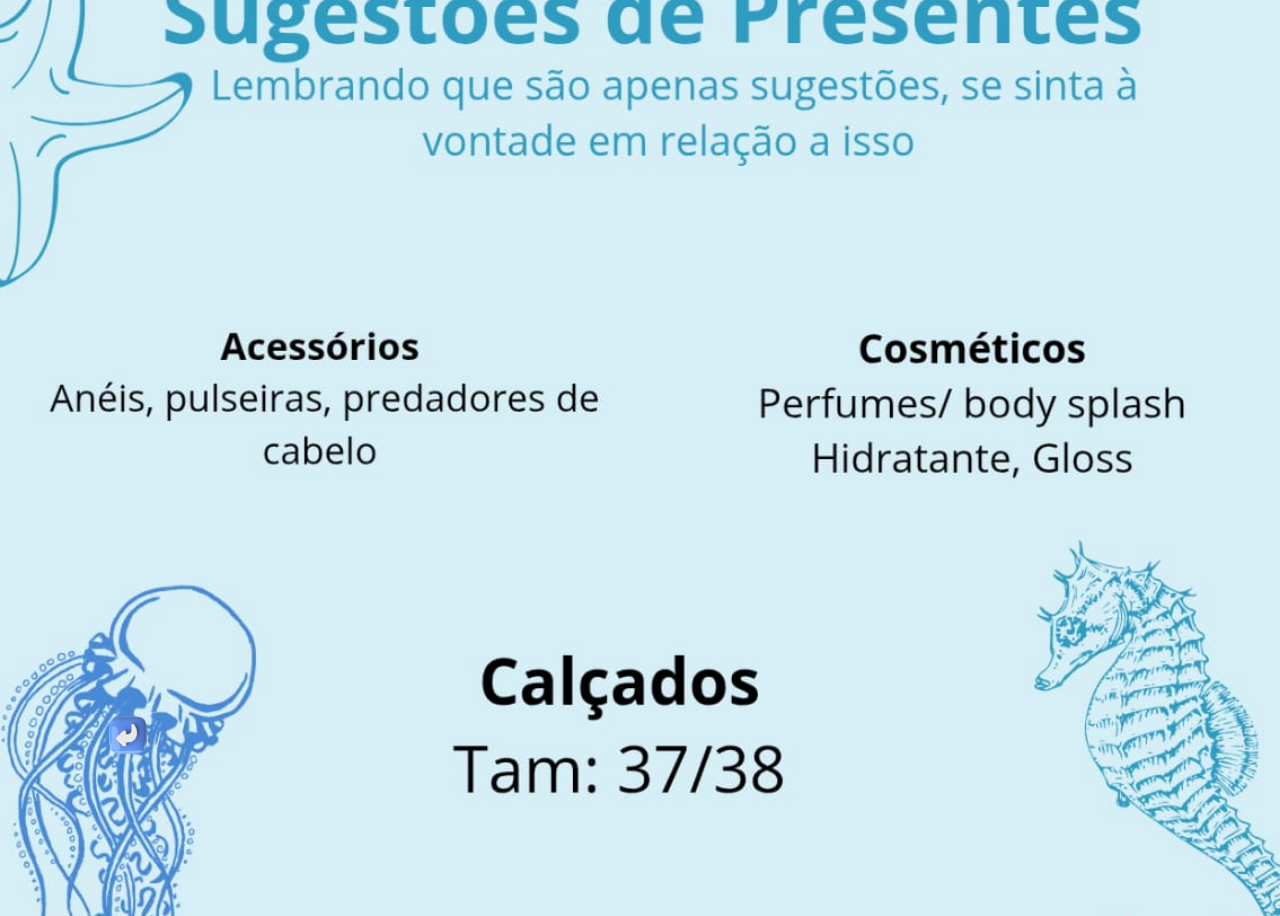
==== pagina4.html @ ff14971e "Atualizei convite de aniversário" ====
<!DOCTYPE html>
<html lang="pt-BR">
<head>
    <meta charset="UTF-8">
    <meta name="viewport" content="width=device-width, initial-scale=1.0">
    <title>Presentes</title>
    <link rel="stylesheet" href="style.pg4.css">
</head>

<body>
  <body>
       <div class="voltar">
        <a href="pagina2.html">
            <img src="image3/voltar3-removebg-preview.png" 
                 alt="Localização" style="width: 40px;">
                 
        </a>
      
    </div>
</body>
</html>
---- style.pg4.css ----
body {
    min-height: 100vh;
    background-image: url("image4/fundo4.jpeg");
    background-size: cover;
    background-position: center;
    background-repeat: no-repeat;
    
}

.voltar {
    position: absolute;
    top: 55%;
    left: 10%;
    transform: translate(-50%, 500%);
 }
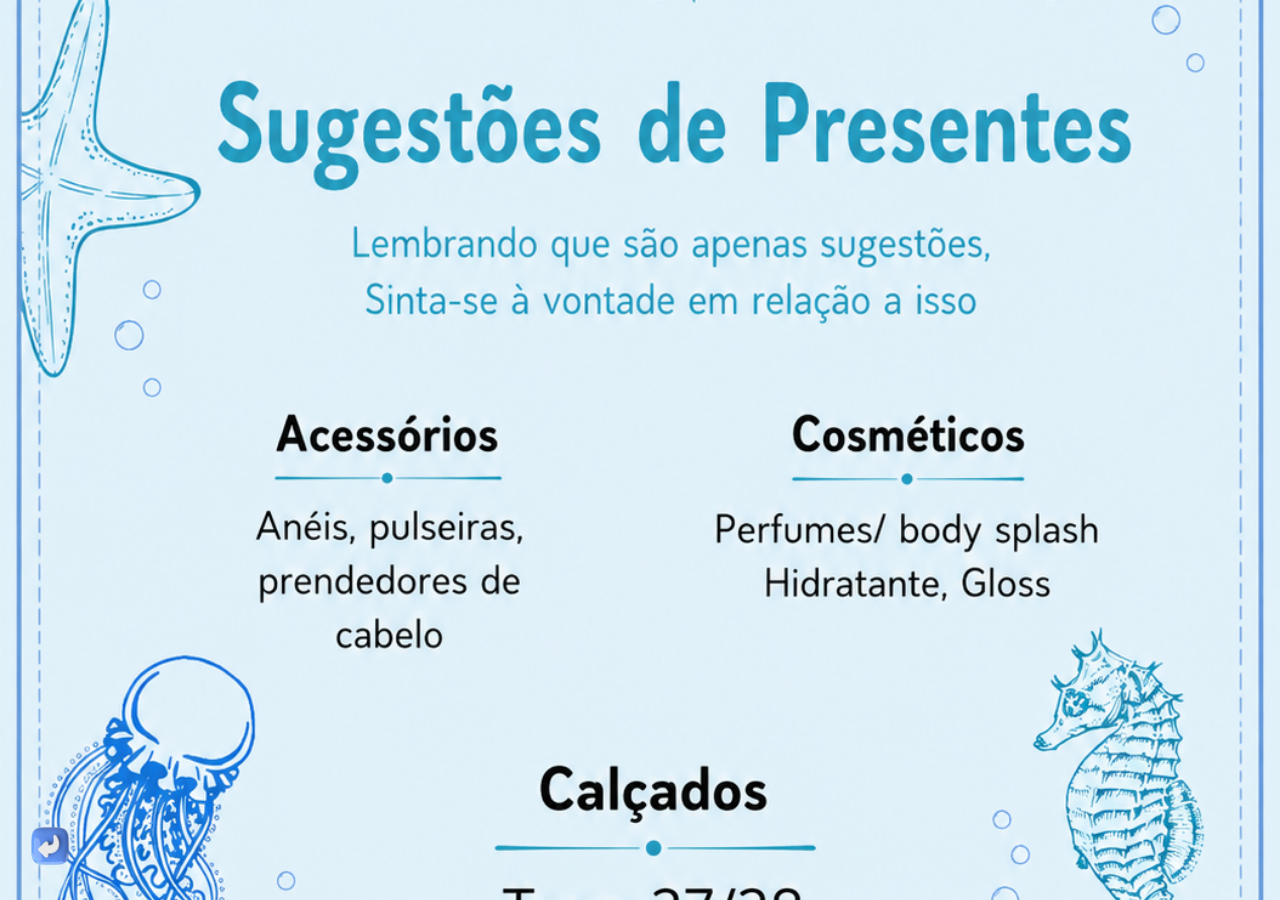
==== commit 68c45ca4: "Atualizei convite de aniversário" ====
--- a/pagina4.html
+++ b/pagina4.html
@@ -6,9 +6,8 @@
     <title>Presentes</title>
     <link rel="stylesheet" href="style.pg4.css">
 </head>
-
 <body>
-  <body>
+    
        <div class="voltar">
         <a href="pagina2.html">
             <img src="image3/voltar3-removebg-preview.png" 
--- a/style.pg4.css
+++ b/style.pg4.css
@@ -1,15 +1,41 @@
 body {
     min-height: 100vh;
-    background-image: url("image4/fundo4.jpeg");
+    margin: 0;
+    background-image: url("image4/presentes.png");
     background-size: cover;
     background-position: center;
     background-repeat: no-repeat;
-    
+}
+@media (max-width: 480px) {
+    body {
+        background-position: center center;
+    }
 }
 
+/* botão voltar */
 .voltar {
-    position: absolute;
-    top: 55%;
-    left: 10%;
-    transform: translate(-50%, 500%);
- }+    position: fixed;
+    bottom: 30px;
+    left: 30px;
+}
+
+
+.voltar img {
+    width: 40px;
+    height: auto;
+}
+
+
+/* celulares menores */
+@media (max-width: 480px) {
+
+    .voltar {
+        bottom: 20px;
+        left: 20px;
+    }
+
+    .voltar img {
+        width: 35px;
+    }
+
+}
